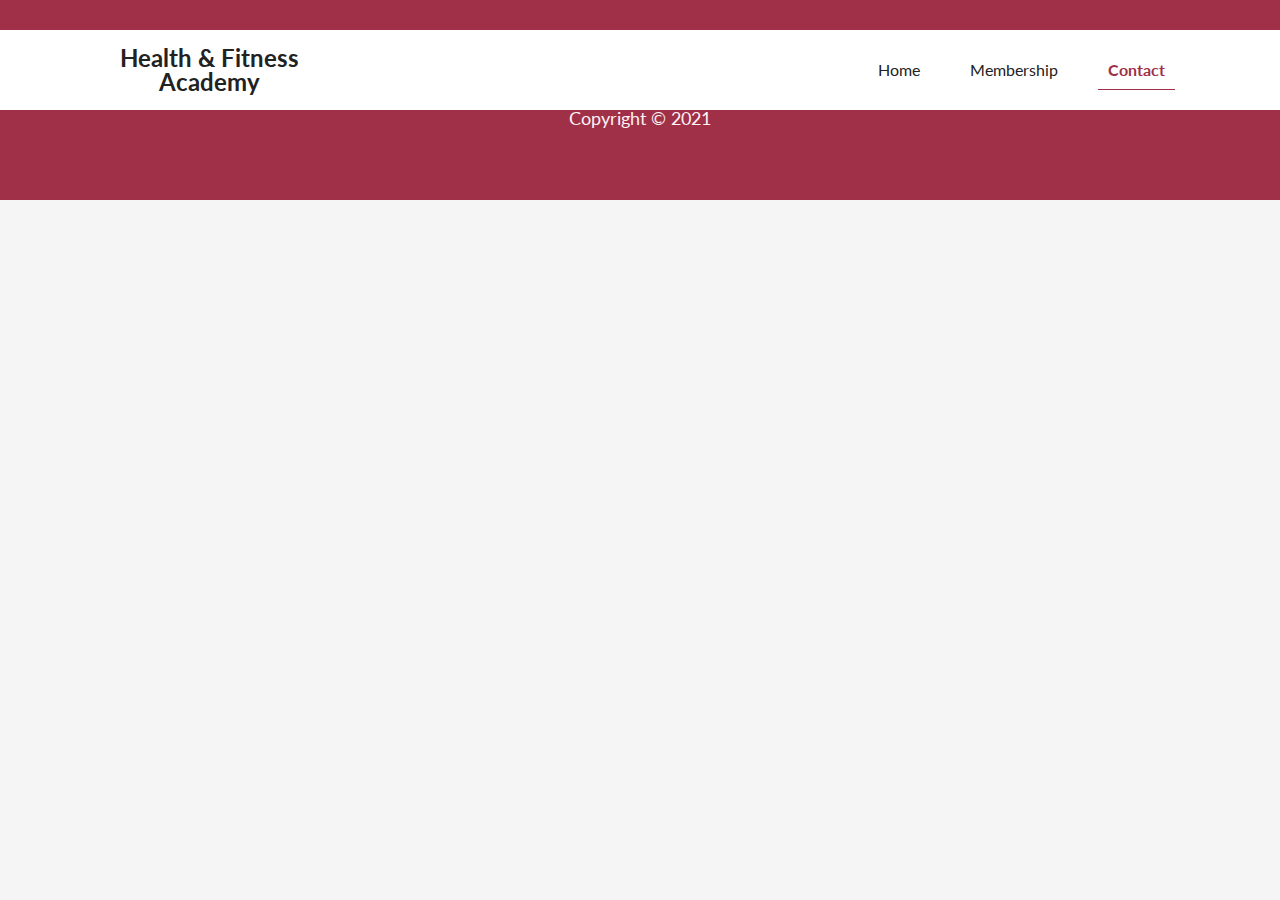
==== contact.html @ 94d2c2cd "Added membership.html page" ====
<!DOCTYPE html>
<html lang="en">
<head>
    <meta charset="UTF-8">
    <meta http-equiv="X-UA-Compatible" content="IE=edge">
    <meta name="viewport" content="width=device-width, initial-scale=1.0">
    <link rel="stylesheet" href="https://cdnjs.cloudflare.com/ajax/libs/font-awesome/5.15.4/css/all.min.css" 
    integrity="sha512-1ycn6IcaQQ40/MKBW2W4Rhis/DbILU74C1vSrLJxCq57o941Ym01SwNsOMqvEBFlcgUa6xLiPY/NS5R+E6ztJQ==" 
    crossorigin="anonymous" referrerpolicy="no-referrer" />
    <link rel="stylesheet" href="styles/reset.css" type="text/css" media="screen">
    <link rel="stylesheet" href="styles/utility.css" type="text/css" media="screen">
    <link rel="stylesheet" href="styles/styles.css" type="text/css" media="screen">
    <title>Health & Fitness Academy</title>
</head>
<body>
    <!-- Navbar -->
    <navbar class="navbar">
        <div class="container flex">
            <div class="navbar-logo flex">
                <h2>Health & Fitness</h2>
                <h2>Academy</h2>
            </div>
            <nav>
                <ul class="flex">
                    <li><a href="index.html">Home</a></li>
                    <li><a href="membership.html">Membership</a></li>
                    <li><a href="contact.html" class="highlight">Contact</a></li>
                </ul>
            </nav>
        </div>
    </navbar>

    <!-- Footer -->
    <footer class="footer">
        <div class="container flex">
            <div class="social">
                <a href="https://github.com/iMeece"><i class="fab fa-github fa-2x"></i></a>
                <a href="#"><i class="fab fa-twitter fa-2x"></i></a>
                <a href="#"><i class="fab fa-facebook fa-2x"></i></a>
                <a href="#"><i class="fab fa-instagram fa-2x"></i></a>
            </div>
            <div class="copyright">
                <p>Copyright &copy; 2021</p>
            </div>
        </div>
    </footer>
</body>
</html>
---- styles/utility.css ----
a {
    text-decoration: none;
    color: #222;
}

h1,
h2 {
    font-weight: 300;
    line-height: 1.2;
    margin: 10px 0;
}

p {
    margin: 10px 0;
}

img {
    width: 100%;
}

.btn {
    border: none;
    padding: 10px 20px;
    cursor: pointer;
}


.highlight {
    color: var(--primary-color);
    font-weight: bold;
    border-bottom: 1px solid var(--primary-color);
}

.container {
    max-width: 1100px;
    margin: 0 auto;
}

.flex {
    display: flex;
    justify-content: center;
    align-items: center;
    height: 100%;
}

.grid {
    display: grid;
    grid-template-columns: 2fr 1fr;
    gap: 20px;
    justify-content: center;
    align-items: center;
    height: 100%;
}
---- styles/styles.css ----
@import url('https://fonts.googleapis.com/css2?family=Lato:wght@300&display=swap');

:root {
    --primary-color: #a03048;
}

* {
    box-sizing: border-box;
}

body {
    font-family: 'Lato', 'sans-serif';
    color: #222;
    background-color: #f5f5f5;
    line-height: 1.5;
    position: relative;
    display: flex;
    flex-direction: column;
}

/* Navbar */
.navbar {
    background-color: #fff;
    height: 80px;
    position: absolute;
    width: 100%;
    top: 30px;
}

.navbar .container {
    justify-content: space-between;
}

.navbar-logo {
    flex-direction: column;
}

.navbar .navbar-academy {
    color: var(--primary-color);
}

.navbar h2 {
    font-size: 1.5rem;
    margin: 0 30px;
    line-height: 1;
    font-weight: bold;
}

.navbar a {
    padding: 10px;
    margin: 0 15px;
}

.navbar a:hover {
    font-weight: bold;
    border-bottom: 1px solid #222;
    border-spacing: 10px;
    color: #222;
}

/* Showcase */

.showcase {
    height: 500px;
}

.showcase-background::after {
    content: "";
    background-image: url("../images/showcase.jfif");
    background-position: center;
    background-repeat: no-repeat;
    background-size: cover;
    opacity: 0.3;
    position: absolute;
    z-index: -1;
    top: 0;
    left: 0;
    bottom: 0;
    right: 0;
    max-height: 500px;
}

.showcase-content {
    flex-direction: column;
}

.showcase-content h1 {
    font-size: 3.5rem;
    padding-top: 70px;
}

.showcase-content .btn {
    background-color:rgba(0,0,0,0.15);
    font-weight: bold;
    border: 1px solid black;
    padding: 18px 90px;
    margin-top: 5px;
}

.showcase-content .btn:hover {
    background-color:rgba(0,0,0,0.2);
}

/* Offer Section */

.offer-section {
    display: grid;
    grid-template-columns: repeat(3, 1fr);
    text-align: center;
    margin-top: 75px;
    grid-column-gap: 2rem;
}

.offer-card {
    background-color: #fff;
    border-radius: 11px;
    box-shadow: 5px 12px 25px #777;
    margin: 0 30px;
}

.offer-card h3 {
    width: 90%;
    margin: 15px auto 0;
    font-size: 1.2rem;
    font-weight: bold;
}

.offer-card img {
    width: 50%;
    margin: 15px 0;
    border-radius: 10px;
}

.offer-card p {
    width: 75%;
    margin: 0 auto 20px;
    text-align: justify;
}

/* Subscription */

.subscription {
    background-color: #fff;
    margin-top: 80px;
}

.subscription-container {
    width: 70%;
    margin: 0 auto;
    gap: 80px;
    padding: 70px 0;
}

.subscription-content {
    align-self: flex-start;
}

.subscription-content h2 {
    font-size: 1.5rem;
    font-weight: bold;
    text-decoration: underline;
    margin-bottom: 20px;
}

.subscription-box .btn {
    font-size: 1.5rem;
    width: 300px;
    height: 150px;
    background-color: #fff2f5;
    color: var(--primary-color);
}

.subscription-box .btn:hover {
    background-color: #fcecef;
    text-decoration: underline;
}

/* Footer */

.footer {
    height: 200px;
    background-color: var(--primary-color);
    flex-shrink: 1;
}

.footer .flex {
    flex-direction: column;
}

.footer .social i {
    margin: 0 15px;
    color: #fff2f5;
}

.footer .copyright p {
    font-size: 1.1rem;
    color: #fff2f5;
    padding-top: 5px;
}

/* Price Section */
.price-section {
    margin: 200px auto 25px;
}

.price-section .offer-card h3 {
    margin-bottom: 10px;
    border: 1px solid var(--primary-color);
    width: 70%;
    height: 100px;
    display: flex;
    flex-direction: column;
    justify-content: center;
    align-items: center;
    color: var(--primary-color);
}

.price-section .price {
    display: inline;
    font-size: 1.2rem;
    font-weight: bold;
    color: var(--primary-color);
}

.price-section .price-btn {
    width: 80%;
    height: 45px;
    margin-bottom: 25px;
    border-radius: 10px;
    font-weight: bold;
    color: var(--primary-color);
    font-size: 0.9rem;
}

/* Tablets and Under */
@media(max-width: 768px) {
    .offer-section {
        display: grid;
        grid-template-columns: repeat(1, 1fr);
        grid-template-rows: repeat(1, 1fr);
        text-align: center;
        margin-top: 75px;
        grid-row-gap: 20px;
    }

    .offer-card {
        display: grid;
        grid-template-columns: 1fr 1fr;
        align-items: center;
    }

    .offer-card img {
        height: 150px;
        width: auto;
        max-width: 220px;
        grid-row-end: span 2;
        justify-self: flex-end;
        margin-right: 30px;
    }

    .offer-card h3 {
        text-decoration: underline;
    }

    .subscription-container {
        width: 90%;
    }

    .subscription-content h2 {
        text-align: center;
    }

    .subscription-content p {
        text-align: justify;
        margin-left: 5px;
    }

    .price-section {
        margin: 180px auto 25px;
    }

    .price-section .offer-card h3 {
        height: 90px;
        margin: 30px auto;
    }

    .price-section .offer-card p {
        padding-top: 15px;
    }
    

}

/* Mobile */
@media(max-width: 600px) {
    .navbar h2 {
        font-size: 1.2rem;
    }

    .navbar a {
        padding: 15px;
        margin: 0 0px;
    }

    .showcase-content h1 {
        font-size: 3.3rem;
        margin-bottom: 20px;
    }

    .offer-section {
        grid-row-gap: 30px;
    }

    .offer-card img {
        height: 100px;
        max-width: 200px;
        grid-row-end: span 1;
        justify-self: center;
    }

    .offer-card p {
        grid-column-end: span 2;
    }

    .subscription-container {
        grid-template-columns: 1fr;
        gap: 30px;
    }

    .subscription-box {
        justify-self: center;
    }

    .subscription-box .btn {
        width: 350px;
    }
    
    .subscription {
        background-color: #fff;
        margin-top: 25px;
    }

    .price-section .offer-card h3 {
        margin-bottom: 10px;
        width: 200px;
        height: 100px;
        grid-column-end: span 2;
    }

    .price-section form {
        grid-column-end: span 2;
    }
}

@media(max-width: 420px) {
    .navbar {
        top: 0;
        height: 120px;
    }

    .navbar .container {
        flex-direction: column;
    }
    
    .navbar nav {
        margin-bottom: 25px;
    }

    .navbar a {
        padding: 0 15px;
    }

    .showcase-content h1 {
        font-size: 2rem;
        padding-top: 40px;
    }

    .subscription-box .btn {
        font-size: 1.4rem;
        width: 220px;
        height: 100px;
    }

    

}
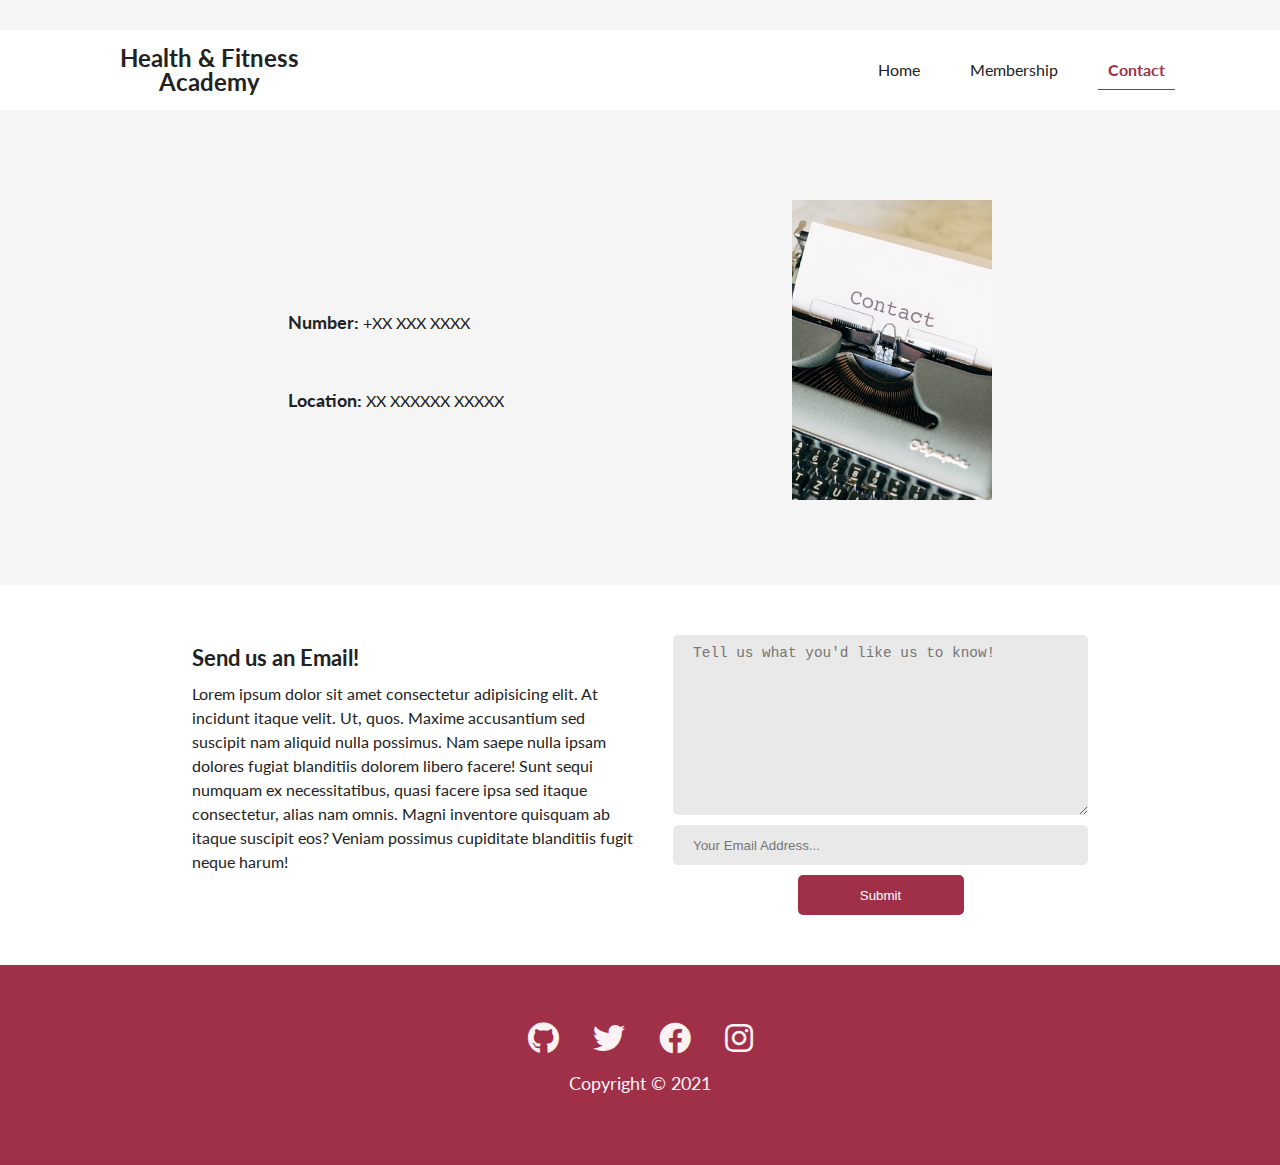
==== commit 369f630e: "Added contact.html" ====
--- a/contact.html
+++ b/contact.html
@@ -30,6 +30,43 @@
         </div>
     </navbar>
 
+    <!-- Contact Info -->
+    <section class="contact-info">
+        <div class="flex container">
+            <div>
+                <h5><span class="contact-bold">Number:</span> +XX XXX XXXX</h5>
+                <h5><span class="contact-bold">Location:</span> XX XXXXXX XXXXX</h5>
+            </div>
+            <img src="images/contact.jfif" alt="contact image">
+        </div>
+    </section>
+
+    <!-- Contact Form -->
+    <section class="contact-form">
+        <div class="container flex">
+            <div class="contact-form-content">
+                <h2>
+                    Send us an Email!
+                </h2>
+                <p>
+                    Lorem ipsum dolor sit amet consectetur adipisicing elit. At incidunt itaque velit. 
+                    Ut, quos. Maxime accusantium sed suscipit nam aliquid nulla possimus. 
+                    Nam saepe nulla ipsam dolores fugiat blanditiis dolorem libero facere! 
+                    Sunt sequi numquam ex necessitatibus, quasi facere ipsa sed itaque consectetur, 
+                    alias nam omnis. Magni inventore quisquam ab itaque suscipit eos? Veniam possimus 
+                    cupiditate blanditiis fugit neque harum!
+                </p>
+            </div>
+            <form action="#" class="email-form" id="email-form">
+                <div class="form-inputs">
+                    <textarea name="comment" form="email-form" rows="10" cols="40" placeholder="Tell us what you'd like us to know!"></textarea>
+                    <input type="email" name="email" placeholder="Your Email Address..." id="email-form">
+                    <input type="submit" class="btn">
+                </div>
+            </form>
+        </div>
+    </section>
+
     <!-- Footer -->
     <footer class="footer">
         <div class="container flex">
--- a/styles/styles.css
+++ b/styles/styles.css
@@ -232,6 +232,91 @@
     font-size: 0.9rem;
 }
 
+/* Contact Info */
+
+.contact-info {
+    margin: 200px 0 85px;
+}
+
+.contact-info .container {
+    width: 55%;
+}
+
+.contact-info .flex {
+    justify-content: space-between;
+}
+
+.contact-info img {
+    width: 200px;
+}
+
+.contact-info h5 {
+    line-height: 3;
+    margin-top: 25px;
+}
+
+.contact-bold {
+    font-weight: bold;
+    font-size: 1.1rem;
+}
+
+/* Contact Form */
+.contact-form {
+    padding-top: 50px;
+    background-color: #fff;
+}
+
+.contact-form .flex {
+    justify-content: space-between;
+    align-items: flex-start;
+}
+
+.contact-form .container {
+    width: 70%;
+}
+
+.contact-form-content {
+    width: 50%;
+}
+
+.contact-form-content h2 {
+    font-size: 1.4rem;
+    font-weight: bold;
+}
+
+.form-inputs {
+    display: flex;
+    flex-direction: column;
+    margin-bottom: 50px;
+}
+
+.contact-form .btn {
+    background: var(--primary-color);
+    color: #fff;
+    border-radius: 5px;
+    width: 40%;
+    height: 40px;
+    margin: 0 auto;
+}
+
+.contact-form input[type="email"],
+.contact-form textarea {
+    border: none;
+    margin-bottom: 10px;
+    border-radius: 5px;
+    background-color: #e9e9e9;
+}
+
+.contact-form input[type="email"] {
+    height: 20px;
+    padding: 20px;
+}
+
+.contact-form textarea {
+    padding: 10px 20px;
+    font-size: 0.9rem;
+}
+
 /* Tablets and Under */
 @media(max-width: 768px) {
     .offer-section {
@@ -287,8 +372,30 @@
     .price-section .offer-card p {
         padding-top: 15px;
     }
+
+    .contact-info .container {
+        width: 80%;
+    }
+
+    .contact-form .container {
+        width: 80%;
+    }
+
+    .contact-form .flex {
+        flex-direction: column;
+        align-items: center;
+    }
+
+    .contact-form-content {
+        width: 80%;
+        margin-bottom: 20px;
+    }
+
+    .contact-form textarea {
+        width: 450px;
+        height: 150px;
+    }
     
-
 }
 
 /* Mobile */
@@ -350,6 +457,24 @@
     .price-section form {
         grid-column-end: span 2;
     }
+
+    .contact-info .flex {
+        flex-direction: column-reverse;
+    }
+    
+    .contact-info img {
+        width: 125%;
+        height: 200px;
+    }
+
+    .contact-form textarea {
+        width: 300px;
+        height: 140px;
+    }
+
+    .contact-info {
+        margin: 100px 0 30px;
+    }
 }
 
 @media(max-width: 420px) {
@@ -380,7 +505,11 @@
         width: 220px;
         height: 100px;
     }
-
-    
-
-}
+}
+
+@media(max-width: 300px) {
+    .contact-form textarea {
+        width: 210px;
+        height: 120px;
+    }
+}
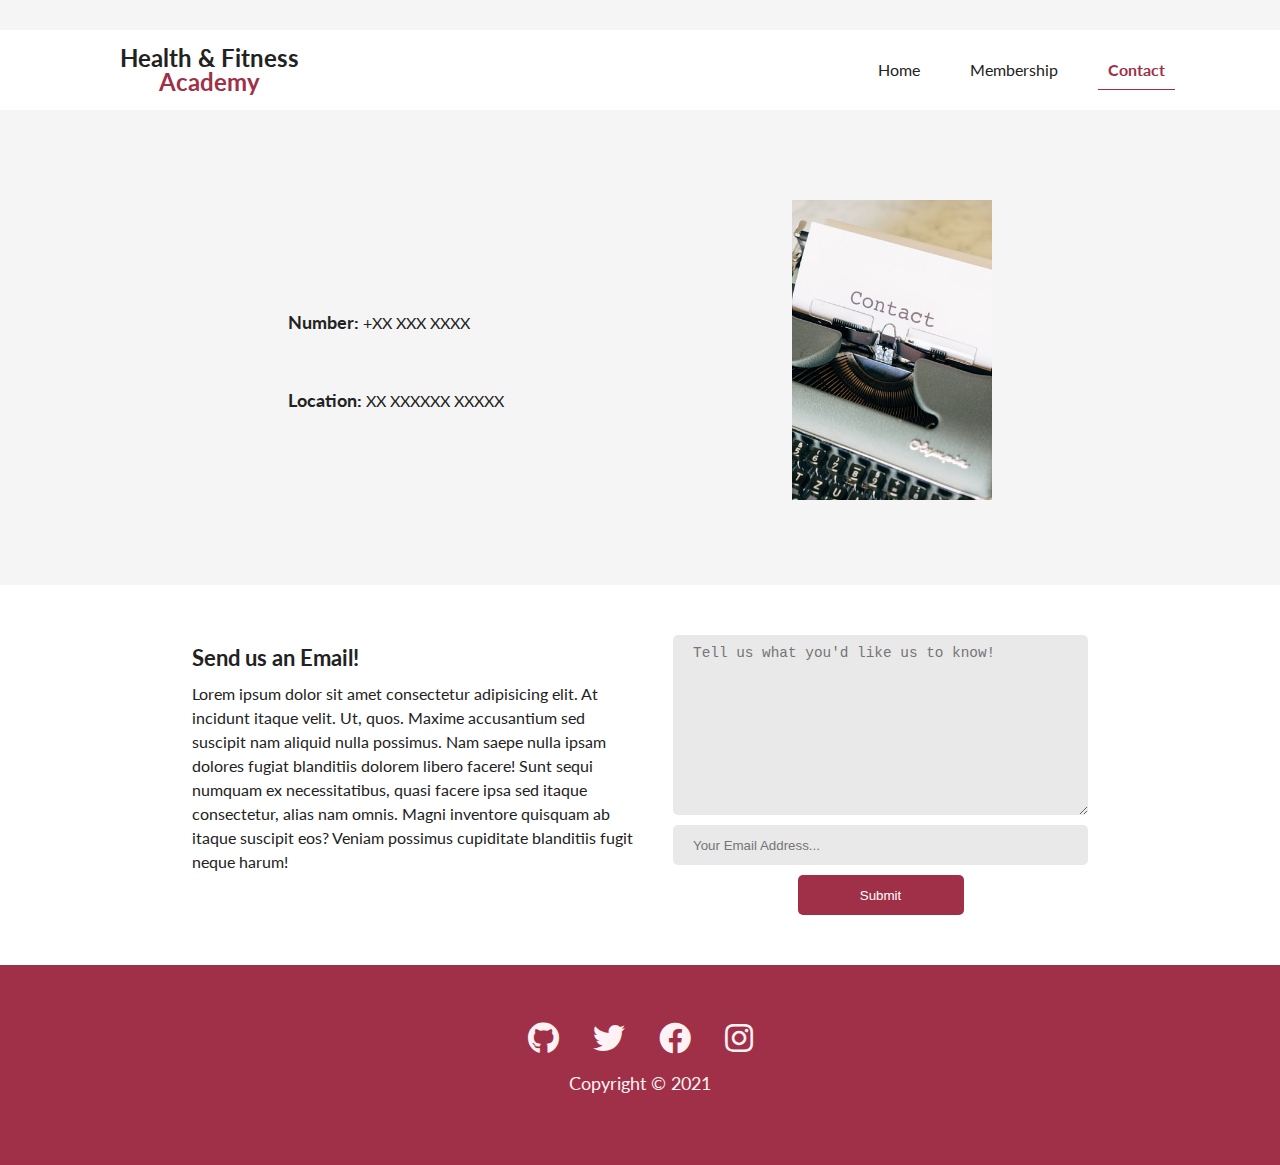
==== commit e7711f51: "Added class to logo" ====
--- a/contact.html
+++ b/contact.html
@@ -18,7 +18,7 @@
         <div class="container flex">
             <div class="navbar-logo flex">
                 <h2>Health & Fitness</h2>
-                <h2>Academy</h2>
+                <h2 class="navbar-academy">Academy</h2>
             </div>
             <nav>
                 <ul class="flex">
